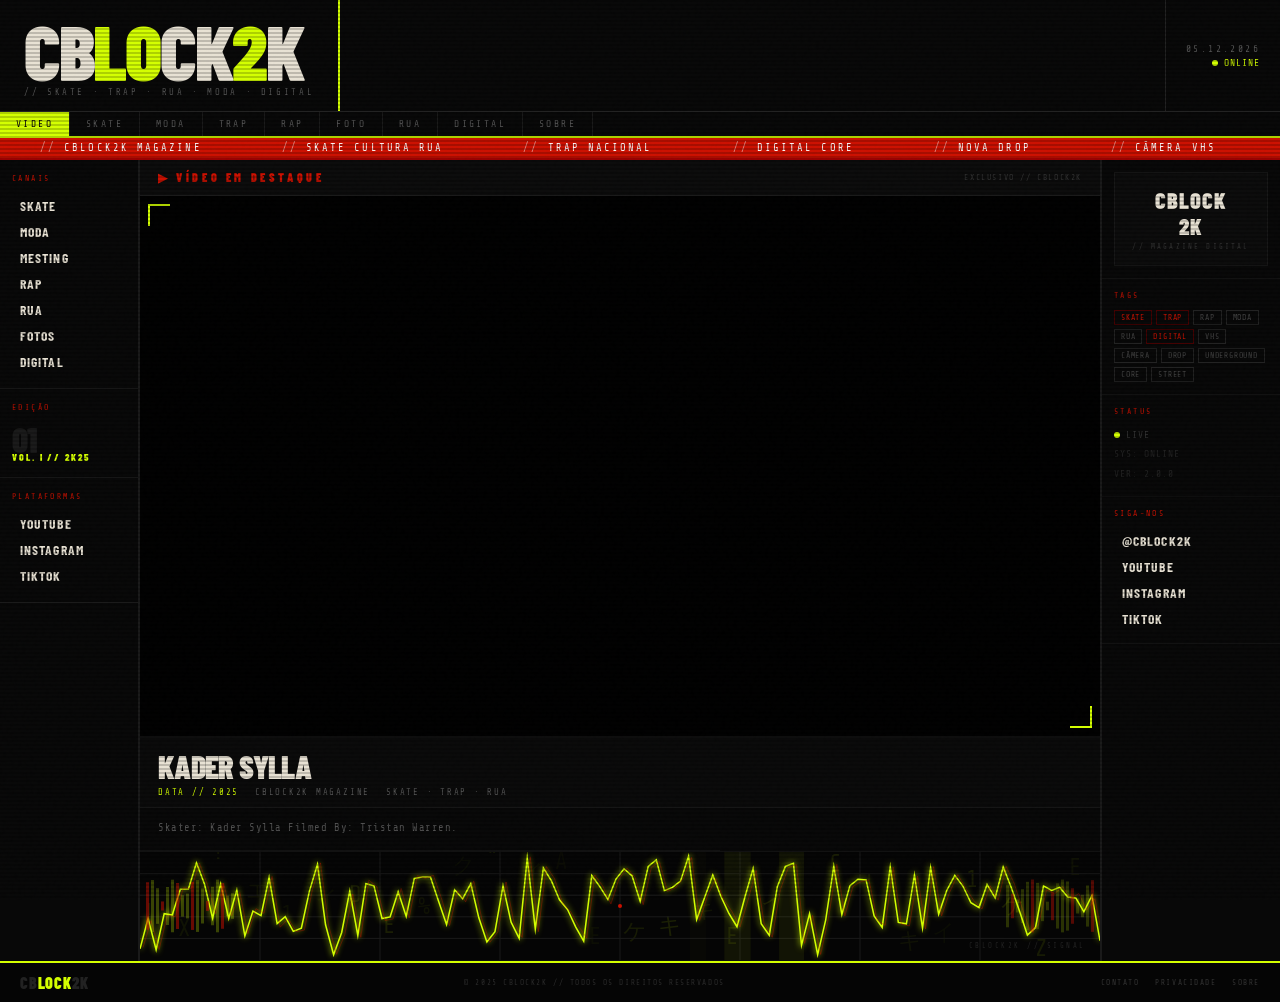
==== index.html @ e45d8f1f "Modify video label and embed instructions Updated video label and added instructions for video repla" ====
<!DOCTYPE html>
<html lang="pt">
<head>
<meta charset="UTF-8">
<meta name="viewport" content="width=device-width, initial-scale=1.0">
<title>CBLOCK2K // MAGAZINE</title>
<link rel="stylesheet" href="styles.css">
</head>
<body>

<!-- ======= HEADER ======= -->
<header>
  <div class="header-top">
    <div class="logo-block">
      <span class="logo-main">CB<span>LO</span>CK<span>2</span>K</span>
      <span class="logo-sub">// skate · trap · rua · moda · digital</span>
    </div>
    <div style="flex:1;"></div>
    <div class="header-info">
      <span class="header-date" id="live-date">--.--.----</span>
      <span class="header-ticker"><span class="status-dot"></span>ONLINE</span>
    </div>
  </div>
  <nav>
    <a href="#" class="active">VIDEO</a>
    <a href="#">SKATE</a>
    <a href="#">MODA</a>
    <a href="#">TRAP</a>
    <a href="#">RAP</a>
    <a href="#">FOTO</a>
    <a href="#">RUA</a>
    <a href="#">DIGITAL</a>
    <a href="#">SOBRE</a>
  </nav>
</header>

<!-- ======= MARQUEE ======= -->
<div class="marquee-wrap">
  <div class="marquee-inner">
    <span>CBLOCK2K MAGAZINE</span>
    <span>SKATE CULTURA RUA</span>
    <span>TRAP NACIONAL</span>
    <span>DIGITAL CORE</span>
    <span>NOVA DROP</span>
    <span>CÂMERA VHS</span>
    <span>UNDERGROUND</span>
    <span>CBLOCK2K MAGAZINE</span>
    <span>SKATE CULTURA RUA</span>
    <span>TRAP NACIONAL</span>
    <span>DIGITAL CORE</span>
    <span>NOVA DROP</span>
    <span>CÂMERA VHS</span>
    <span>UNDERGROUND</span>
  </div>
</div>

<!-- ======= SITE WRAPPER ======= -->
<div class="site-wrapper">

  <!-- LEFT SIDEBAR -->
  <aside class="sidebar-left">
    <div class="sidebar-section">
      <span class="sidebar-label">Canais</span>
      <ul class="sidebar-links">
        <li><a href="#">Skate</a></li>
        <li><a href="#">Moda</a></li>
        <li><a href="https://mesting.lojavirtualnuvem.com.br/?utm_source=ig&utm_medium=social&utm_content=link_in_bio&fbclid=PAZXh0bgNhZW0CMTEAc3J0YwZhcHBfaWQMMjU2MjgxMDQwNTU4AAGn5dJSmuR6awtHMeESUW3g7dgB8pqEalJ93u6-p2JCJS7vh1YFJ1fwPTnueKM_aem_OX5xo-ZHTeaxy3-Dq21R5A" target="_blank">Mesting</a></li>
        <li><a href="#">Rap</a></li>
        <li><a href="#">Rua</a></li>
        <li><a href="fotos.html" target="_parent">Fotos</a></li>
        <li><a href="#">Digital</a></li>
      </ul>
    </div>
    <div class="sidebar-section">
      <span class="sidebar-label">Edição</span>
      <div class="sidebar-counter">
        01
        <span>VOL. I // 2K25</span>
      </div>
    </div>
    <div class="sidebar-section">
      <span class="sidebar-label">Plataformas</span>
      <ul class="sidebar-links">
        <li><a href="#">YouTube</a></li>
        <li><a href="#">Instagram</a></li>
        <li><a href="#">TikTok</a></li>
      </ul>
    </div>
  </aside>

  <!-- MAIN VIDEO CONTENT -->
  <main class="main-content">

    <div class="video-header">
      <span class="video-label">Vídeo em destaque</span>
      <span class="video-tag">EXCLUSIVO // CBLOCK2K</span>
    </div>

    <div class="video-zone">
      <div class="video-frame">
        <!--
          ============================================================
          PARA TROCAR O VÍDEO:
          Substitua o ID do YouTube abaixo (ex: dQw4w9WgXcQ)
          pelo ID do seu novo vídeo. O ID está na URL do YouTube:
          youtube.com/watch?v=ESTE_TRECHO_AQUI
          ============================================================
        -->
         <iframe
          id="main-video"
          src="https://www.youtube.com/embed/DGzq-ZR8lmw?rel=0&modestbranding=1&color=white"
          allow="accelerometer; autoplay; clipboard-write; encrypted-media; gyroscope; picture-in-picture; web-share"
          referrerpolicy="strict-origin-when-cross-origin"
          allowfullscreen
          title="CBLOCK2K — M*G-SUPERSKATE">
        </iframe>
      </div>
    </div>

    <div class="video-info">
      <!--
        TROCA O TÍTULO AQUI:
      -->
      <h1 class="video-title" id="video-title">Kader Sylla</h1>
      <div class="video-meta">
        <span class="video-meta-item highlight" id="video-date">DATA // 2025</span>
        <span class="video-meta-item">CBLOCK2K MAGAZINE</span>
        <span class="video-meta-item" id="video-tag-label">SKATE · TRAP · RUA</span>
      </div>
    </div>

    <!--
      TROCA A DESCRIÇÃO AQUI:
    -->
    <p class="video-desc" id="video-desc">
      Skater: Kader Sylla
Filmed By: Tristan Warren.
    </p>

    <!-- ANIMATED VISUAL STRIP -->
    <div class="visual-strip">
      <canvas id="viz-canvas"></canvas>
      <span class="strip-label">CBLOCK2K // SIGNAL</span>
    </div>

  </main>

  <!-- RIGHT SIDEBAR -->
  <aside class="sidebar-right">

    <div class="sidebar-section">
      <div class="glitch-box">
        <span class="glitch-text">CBLOCK<br>2K</span>
        <span class="glitch-sub">// magazine digital</span>
      </div>
    </div>

    <div class="sidebar-section">
      <span class="sidebar-label">Tags</span>
      <div class="tag-cloud">
        <span class="tag hot">Skate</span>
        <span class="tag hot">Trap</span>
        <span class="tag">Rap</span>
        <span class="tag">Moda</span>
        <span class="tag">Rua</span>
        <span class="tag hot">Digital</span>
        <span class="tag">VHS</span>
        <span class="tag">Câmera</span>
        <span class="tag">Drop</span>
        <span class="tag">Underground</span>
        <span class="tag">Core</span>
        <span class="tag">Street</span>
      </div>
    </div>

    <div class="sidebar-section">
      <span class="sidebar-label">Status</span>
      <div style="font-size:0.6rem; color:#333; line-height:2; letter-spacing:0.1em;">
        <div><span class="status-dot"></span>LIVE</div>
        <div style="color:#222;">SYS: ONLINE</div>
        <div style="color:#222;">VER: 2.0.0</div>
      </div>
    </div>

    <div class="sidebar-section">
      <span class="sidebar-label">Siga-nos</span>
      <ul class="sidebar-links">
        <li><a href="#">@cblock2k</a></li>
        <li><a href="#">youtube</a></li>
        <li><a href="#">instagram</a></li>
        <li><a href="#">tiktok</a></li>
      </ul>
    </div>

  </aside>

</div>

<!-- ======= FOOTER ======= -->
<footer>
  <div class="footer-logo">CB<span>LOCK</span>2K</div>
  <div class="footer-copy">© 2025 CBLOCK2K // TODOS OS DIREITOS RESERVADOS</div>
  <div class="footer-links">
    <a href="#">CONTATO</a>
    <a href="#">PRIVACIDADE</a>
    <a href="#">SOBRE</a>
  </div>
</footer>

<script>
  // Live date
  function updateDate() {
    const d = new Date();
    const dd = String(d.getDate()).padStart(2,'0');
    const mm = String(d.getMonth()+1).padStart(2,'0');
    const yyyy = d.getFullYear();
    document.getElementById('live-date').textContent = `${dd}.${mm}.${yyyy}`;
  }
  updateDate();

  // ── CANVAS VISUALIZER ──────────────────────────────────────────
  const canvas = document.getElementById('viz-canvas');
  const ctx = canvas.getContext('2d');

  const YELLOW = '#d4ff00';
  const RED    = '#cc1100';
  const DIM    = '#1a1a1a';

  let W, H;
  function resize() {
    W = canvas.width  = canvas.offsetWidth;
    H = canvas.height = canvas.offsetHeight;
  }
  resize();
  window.addEventListener('resize', resize);

  // waveform points
  const N = 120;
  const pts = Array.from({length: N}, (_, i) => ({ x: i / (N-1), phase: Math.random() * Math.PI * 2, speed: 0.4 + Math.random() * 0.8, amp: 0.15 + Math.random() * 0.35 }));

  // scanline bars (random flicker)
  const bars = Array.from({length: 6}, () => ({
    x: Math.random(),
    w: 0.01 + Math.random() * 0.04,
    alpha: 0,
    target: 0,
    timer: 0
  }));

  // glitch character stream
  const glyphs = '01アイウエオカキクケコABCDEFXYZ#@!%&';
  const cols = 28;
  const drops = Array.from({length: cols}, () => ({ y: Math.random(), speed: 0.003 + Math.random() * 0.007, alpha: 0.03 + Math.random() * 0.08 }));

  let t = 0;

  function draw() {
    t += 0.016;
    ctx.clearRect(0, 0, W, H);

    // background
    ctx.fillStyle = '#050505';
    ctx.fillRect(0, 0, W, H);

    // character rain (very faint)
    const colW = W / cols;
    ctx.font = `${Math.floor(colW * 0.7)}px 'Share Tech Mono', monospace`;
    drops.forEach((d, i) => {
      d.y += d.speed;
      if (d.y > 1) d.y = 0;
      const ch = glyphs[Math.floor(Math.random() * glyphs.length)];
      const x = i * colW + colW * 0.1;
      const y = d.y * H;
      ctx.fillStyle = `rgba(212,255,0,${d.alpha})`;
      ctx.fillText(ch, x, y);
    });

    // horizontal grid lines
    ctx.strokeStyle = DIM;
    ctx.lineWidth = 1;
    for (let r = 0; r < 4; r++) {
      const y = (r + 1) * H / 5;
      ctx.beginPath();
      ctx.moveTo(0, y);
      ctx.lineTo(W, y);
      ctx.stroke();
    }

    // vertical grid lines
    for (let c = 1; c < 8; c++) {
      const x = c * W / 8;
      ctx.beginPath();
      ctx.moveTo(x, 0);
      ctx.lineTo(x, H);
      ctx.stroke();
    }

    // waveform — main
    ctx.beginPath();
    ctx.strokeStyle = YELLOW;
    ctx.lineWidth = 1.5;
    ctx.shadowColor = YELLOW;
    ctx.shadowBlur = 6;
    pts.forEach((p, i) => {
      const x = p.x * W;
      const wave = Math.sin(p.phase + t * p.speed) * p.amp;
      const y = H / 2 + wave * H;
      i === 0 ? ctx.moveTo(x, y) : ctx.lineTo(x, y);
    });
    ctx.stroke();
    ctx.shadowBlur = 0;

    // waveform — red ghost offset
    ctx.beginPath();
    ctx.strokeStyle = `rgba(204,17,0,0.35)`;
    ctx.lineWidth = 1;
    pts.forEach((p, i) => {
      const x = p.x * W + 3;
      const wave = Math.sin(p.phase + t * p.speed * 0.97 + 0.1) * p.amp;
      const y = H / 2 + wave * H;
      i === 0 ? ctx.moveTo(x, y) : ctx.lineTo(x, y);
    });
    ctx.stroke();

    // vertical signal bars (EQ style) at edges
    const barCount = 18;
    const bw = 3;
    const gap = 2;
    for (let b = 0; b < barCount; b++) {
      const heightRatio = 0.1 + 0.6 * Math.abs(Math.sin(b * 0.7 + t * 1.2));
      const bh = heightRatio * H * 0.7;
      const x = b * (bw + gap) + 6;
      const y = (H - bh) / 2;
      ctx.fillStyle = b % 3 === 0 ? `rgba(204,17,0,0.5)` : `rgba(212,255,0,0.25)`;
      ctx.fillRect(x, y, bw, bh);
    }
    // mirror right side
    for (let b = 0; b < barCount; b++) {
      const heightRatio = 0.1 + 0.6 * Math.abs(Math.sin(b * 0.5 + t * 0.9 + 1));
      const bh = heightRatio * H * 0.7;
      const x = W - b * (bw + gap) - 6 - bw;
      const y = (H - bh) / 2;
      ctx.fillStyle = b % 4 === 0 ? `rgba(204,17,0,0.4)` : `rgba(212,255,0,0.18)`;
      ctx.fillRect(x, y, bw, bh);
    }

    // random glitch flash bars
    bars.forEach(bar => {
      bar.timer -= 0.016;
      if (bar.timer < 0) {
        bar.timer = 0.5 + Math.random() * 3;
        bar.x = Math.random();
        bar.w = 0.005 + Math.random() * 0.03;
        bar.target = Math.random() > 0.5 ? 0.06 : 0;
      }
      bar.alpha += (bar.target - bar.alpha) * 0.1;
      if (bar.alpha > 0.005) {
        ctx.fillStyle = `rgba(212,255,0,${bar.alpha})`;
        ctx.fillRect(bar.x * W, 0, bar.w * W, H);
      }
    });

    // center crosshair dot
    ctx.beginPath();
    ctx.arc(W / 2, H / 2, 2, 0, Math.PI * 2);
    ctx.fillStyle = RED;
    ctx.fill();

    requestAnimationFrame(draw);
  }
  draw();
</script>

</body>
</html>
---- styles.css ----
@import url('https://fonts.googleapis.com/css2?family=Oswald:wght@200;400;700&family=Share+Tech+Mono&family=Barlow+Condensed:ital,wght@0,300;0,700;0,900;1,700&display=swap');

  :root {
    --black: #080808;
    --off-white: #e8e2d4;
    --yellow: #d4ff00;
    --red: #cc1100;
    --grey: #2a2a2a;
    --mid: #555;
  }

  * { margin: 0; padding: 0; box-sizing: border-box; }

  html { background: var(--black); cursor: crosshair; }

  body {
    background: var(--black);
    color: var(--off-white);
    font-family: 'Share Tech Mono', monospace;
    min-height: 100vh;
    overflow-x: hidden;
  }

  /* scanline overlay */
  body::before {
    content: '';
    position: fixed;
    top: 0; left: 0; right: 0; bottom: 0;
    background: repeating-linear-gradient(
      0deg,
      transparent,
      transparent 2px,
      rgba(0,0,0,0.18) 2px,
      rgba(0,0,0,0.18) 4px
    );
    pointer-events: none;
    z-index: 9999;
  }

  /* noise texture */
  body::after {
    content: '';
    position: fixed;
    top: 0; left: 0; right: 0; bottom: 0;
    background-image: url("data:image/svg+xml,%3Csvg viewBox='0 0 256 256' xmlns='http://www.w3.org/2000/svg'%3E%3Cfilter id='noise'%3E%3CfeTurbulence type='fractalNoise' baseFrequency='0.9' numOctaves='4' stitchTiles='stitch'/%3E%3C/filter%3E%3Crect width='100%25' height='100%25' filter='url(%23noise)' opacity='0.04'/%3E%3C/svg%3E");
    pointer-events: none;
    z-index: 9998;
    opacity: 0.4;
  }

  /* ---- HEADER ---- */
  header {
    position: relative;
    border-bottom: 2px solid var(--yellow);
    padding: 0;
    overflow: hidden;
  }

  .header-top {
    display: flex;
    align-items: stretch;
    justify-content: space-between;
  }

  .logo-block {
    padding: 18px 24px 14px;
    border-right: 2px solid var(--yellow);
    position: relative;
  }

  .logo-main {
    font-family: 'Barlow Condensed', sans-serif;
    font-weight: 900;
    font-size: clamp(2.6rem, 6vw, 4.8rem);
    line-height: 0.85;
    letter-spacing: -0.03em;
    color: var(--off-white);
    text-transform: uppercase;
    display: block;
    position: relative;
  }

  .logo-main span {
    color: var(--yellow);
  }

  .logo-sub {
    font-family: 'Share Tech Mono', monospace;
    font-size: 0.55rem;
    letter-spacing: 0.3em;
    color: var(--mid);
    text-transform: uppercase;
    margin-top: 4px;
    display: block;
  }

  .logo-main::before {
    content: 'CBLOCK2K';
    position: absolute;
    top: 2px; left: 2px;
    color: var(--red);
    z-index: -1;
  }

  .header-info {
    display: flex;
    flex-direction: column;
    justify-content: center;
    padding: 12px 20px;
    border-left: 1px solid #222;
    text-align: right;
    gap: 4px;
  }

  .header-date {
    font-size: 0.6rem;
    letter-spacing: 0.25em;
    color: var(--mid);
    text-transform: uppercase;
  }

  .header-ticker {
    font-size: 0.6rem;
    color: var(--yellow);
    letter-spacing: 0.1em;
    animation: blink 1.2s step-end infinite;
  }

  @keyframes blink {
    0%, 100% { opacity: 1; }
    50% { opacity: 0; }
  }

  /* nav bar */
  nav {
    display: flex;
    border-top: 1px solid #222;
    overflow-x: auto;
  }

  nav a {
    font-family: 'Share Tech Mono', monospace;
    font-size: 0.6rem;
    letter-spacing: 0.25em;
    text-transform: uppercase;
    color: var(--mid);
    text-decoration: none;
    padding: 7px 16px;
    border-right: 1px solid #1a1a1a;
    transition: color 0.15s, background 0.15s;
    white-space: nowrap;
  }

  nav a:hover {
    color: var(--yellow);
    background: #111;
  }

  nav a.active {
    color: var(--black);
    background: var(--yellow);
  }

  /* ---- MARQUEE ---- */
  .marquee-wrap {
    background: var(--red);
    border-bottom: 2px solid #900;
    overflow: hidden;
    padding: 4px 0;
  }

  .marquee-inner {
    display: flex;
    animation: marquee 24s linear infinite;
    width: max-content;
  }

  .marquee-inner span {
    font-family: 'Share Tech Mono', monospace;
    font-size: 0.65rem;
    letter-spacing: 0.2em;
    text-transform: uppercase;
    color: #fff;
    padding: 0 40px;
    white-space: nowrap;
  }

  .marquee-inner span::before {
    content: '// ';
    color: rgba(255,255,255,0.5);
  }

  @keyframes marquee {
    from { transform: translateX(0); }
    to { transform: translateX(-50%); }
  }

  /* ---- MAIN LAYOUT ---- */
  .site-wrapper {
    display: grid;
    grid-template-columns: 140px 1fr 180px;
    min-height: calc(100vh - 120px);
  }

  /* ---- LEFT SIDEBAR ---- */
  .sidebar-left {
    border-right: 2px solid #1a1a1a;
    padding: 0;
  }

  .sidebar-section {
    border-bottom: 1px solid #1a1a1a;
    padding: 14px 12px;
  }

  .sidebar-label {
    font-size: 0.5rem;
    letter-spacing: 0.3em;
    color: var(--red);
    text-transform: uppercase;
    margin-bottom: 10px;
    display: block;
  }

  .sidebar-links {
    list-style: none;
    display: flex;
    flex-direction: column;
    gap: 1px;
  }

  .sidebar-links li a {
    display: block;
    font-family: 'Barlow Condensed', sans-serif;
    font-weight: 700;
    font-size: 0.85rem;
    letter-spacing: 0.08em;
    text-transform: uppercase;
    color: var(--off-white);
    text-decoration: none;
    padding: 4px 6px;
    transition: all 0.1s;
    border-left: 2px solid transparent;
  }

  .sidebar-links li a:hover {
    color: var(--yellow);
    border-left-color: var(--yellow);
    background: #111;
  }

  .sidebar-counter {
    font-size: 2.2rem;
    font-family: 'Barlow Condensed', sans-serif;
    font-weight: 900;
    color: #1a1a1a;
    line-height: 1;
    letter-spacing: -0.04em;
  }

  .sidebar-counter span {
    color: var(--yellow);
    font-size: 0.6rem;
    letter-spacing: 0.2em;
    display: block;
    margin-top: -4px;
  }

  .status-dot {
    display: inline-block;
    width: 6px;
    height: 6px;
    background: var(--yellow);
    border-radius: 50%;
    margin-right: 6px;
    animation: pulse 2s ease-in-out infinite;
  }

  @keyframes pulse {
    0%, 100% { opacity: 1; transform: scale(1); }
    50% { opacity: 0.4; transform: scale(0.7); }
  }

  /* ---- CENTER / VIDEO ---- */
  .main-content {
    padding: 0;
    display: flex;
    flex-direction: column;
  }

  .video-header {
    display: flex;
    align-items: center;
    justify-content: space-between;
    padding: 10px 18px;
    border-bottom: 1px solid #1a1a1a;
    background: #0c0c0c;
  }

  .video-label {
    font-family: 'Barlow Condensed', sans-serif;
    font-weight: 900;
    font-size: 0.75rem;
    letter-spacing: 0.3em;
    text-transform: uppercase;
    color: var(--red);
  }

  .video-label::before {
    content: '▶ ';
  }

  .video-tag {
    font-size: 0.5rem;
    letter-spacing: 0.2em;
    color: #333;
    text-transform: uppercase;
  }

  /* VIDEO CONTAINER */
  .video-zone {
    position: relative;
    background: #000;
    border-bottom: 2px solid #111;
  }

  .video-frame {
    position: relative;
    padding-bottom: 56.25%;
    height: 0;
    overflow: hidden;
  }

  .video-frame iframe {
    position: absolute;
    top: 0; left: 0;
    width: 100%; height: 100%;
    border: none;
    display: block;
  }

  /* corner decorations */
  .video-zone::before,
  .video-zone::after {
    content: '';
    position: absolute;
    width: 20px; height: 20px;
    z-index: 10;
    pointer-events: none;
  }
  .video-zone::before {
    top: 8px; left: 8px;
    border-top: 2px solid var(--yellow);
    border-left: 2px solid var(--yellow);
  }
  .video-zone::after {
    bottom: 8px; right: 8px;
    border-bottom: 2px solid var(--yellow);
    border-right: 2px solid var(--yellow);
  }

  .video-info {
    padding: 14px 18px 10px;
    border-bottom: 1px solid #151515;
    background: #0a0a0a;
  }

  .video-title {
    font-family: 'Barlow Condensed', sans-serif;
    font-weight: 900;
    font-size: clamp(1.2rem, 3vw, 2rem);
    text-transform: uppercase;
    letter-spacing: -0.02em;
    line-height: 0.9;
    color: var(--off-white);
    margin-bottom: 6px;
  }

  .video-meta {
    display: flex;
    gap: 16px;
    align-items: center;
    flex-wrap: wrap;
  }

  .video-meta-item {
    font-size: 0.55rem;
    letter-spacing: 0.2em;
    text-transform: uppercase;
    color: var(--mid);
  }

  .video-meta-item.highlight {
    color: var(--yellow);
  }

  .video-desc {
    padding: 12px 18px;
    font-size: 0.65rem;
    line-height: 1.7;
    color: #555;
    letter-spacing: 0.05em;
    max-width: 580px;
    border-bottom: 1px solid #111;
  }

  /* animated visual strip */
  .visual-strip {
    margin: 0;
    border-top: 1px solid #111;
    border-bottom: 1px solid #111;
    background: #050505;
    overflow: hidden;
    height: 110px;
    position: relative;
    display: flex;
    align-items: center;
  }

  .visual-strip canvas {
    position: absolute;
    top: 0; left: 0;
    width: 100%; height: 100%;
  }

  .strip-label {
    position: absolute;
    right: 14px;
    bottom: 10px;
    font-size: 0.45rem;
    letter-spacing: 0.35em;
    text-transform: uppercase;
    color: #222;
    z-index: 2;
  }

  /* ---- RIGHT SIDEBAR ---- */
  .sidebar-right {
    border-left: 2px solid #1a1a1a;
    display: flex;
    flex-direction: column;
  }

  .sidebar-right .sidebar-section {
    border-bottom: 1px solid #111;
    padding: 12px;
  }

  .tag-cloud {
    display: flex;
    flex-wrap: wrap;
    gap: 4px;
  }

  .tag {
    font-size: 0.5rem;
    letter-spacing: 0.1em;
    text-transform: uppercase;
    color: #444;
    border: 1px solid #222;
    padding: 2px 6px;
    cursor: default;
    transition: all 0.15s;
  }

  .tag:hover {
    color: var(--yellow);
    border-color: var(--yellow);
    background: #111;
  }

  .tag.hot {
    color: var(--red);
    border-color: #400;
  }

  .glitch-box {
    background: #0c0c0c;
    border: 1px solid #181818;
    padding: 14px 12px;
    margin: 0;
    text-align: center;
    position: relative;
    overflow: hidden;
  }

  .glitch-text {
    font-family: 'Barlow Condensed', sans-serif;
    font-weight: 900;
    font-size: 1.4rem;
    text-transform: uppercase;
    letter-spacing: 0.05em;
    color: var(--off-white);
    display: block;
    animation: glitch 4s step-end infinite;
    position: relative;
  }

  @keyframes glitch {
    0%, 94%, 100% { transform: none; color: var(--off-white); }
    95% { transform: translate(-2px, 0); color: var(--red); }
    96% { transform: translate(2px, 0); color: var(--yellow); }
    97% { transform: translate(-1px, 1px); color: var(--off-white); }
  }

  .glitch-sub {
    font-size: 0.45rem;
    letter-spacing: 0.3em;
    color: #333;
    text-transform: uppercase;
    margin-top: 4px;
    display: block;
  }

  /* ---- FOOTER ---- */
  footer {
    border-top: 2px solid var(--yellow);
    display: flex;
    align-items: center;
    justify-content: space-between;
    padding: 10px 20px;
    background: #050505;
    flex-wrap: wrap;
    gap: 8px;
  }

  .footer-logo {
    font-family: 'Barlow Condensed', sans-serif;
    font-weight: 900;
    font-size: 1rem;
    letter-spacing: 0.05em;
    color: #222;
  }

  .footer-logo span {
    color: var(--yellow);
  }

  .footer-copy {
    font-size: 0.48rem;
    letter-spacing: 0.2em;
    color: #2a2a2a;
    text-transform: uppercase;
  }

  .footer-links {
    display: flex;
    gap: 16px;
  }

  .footer-links a {
    font-size: 0.48rem;
    letter-spacing: 0.2em;
    text-transform: uppercase;
    color: #333;
    text-decoration: none;
  }

  .footer-links a:hover {
    color: var(--yellow);
  }

  /* horizontal rule style */
  hr.glitch-line {
    border: none;
    border-top: 1px solid #151515;
    margin: 0;
  }

  /* ---- RESPONSIVE ---- */
  @media (max-width: 700px) {
    .site-wrapper {
      grid-template-columns: 1fr;
    }
    .sidebar-left, .sidebar-right {
      display: none;
    }
  }
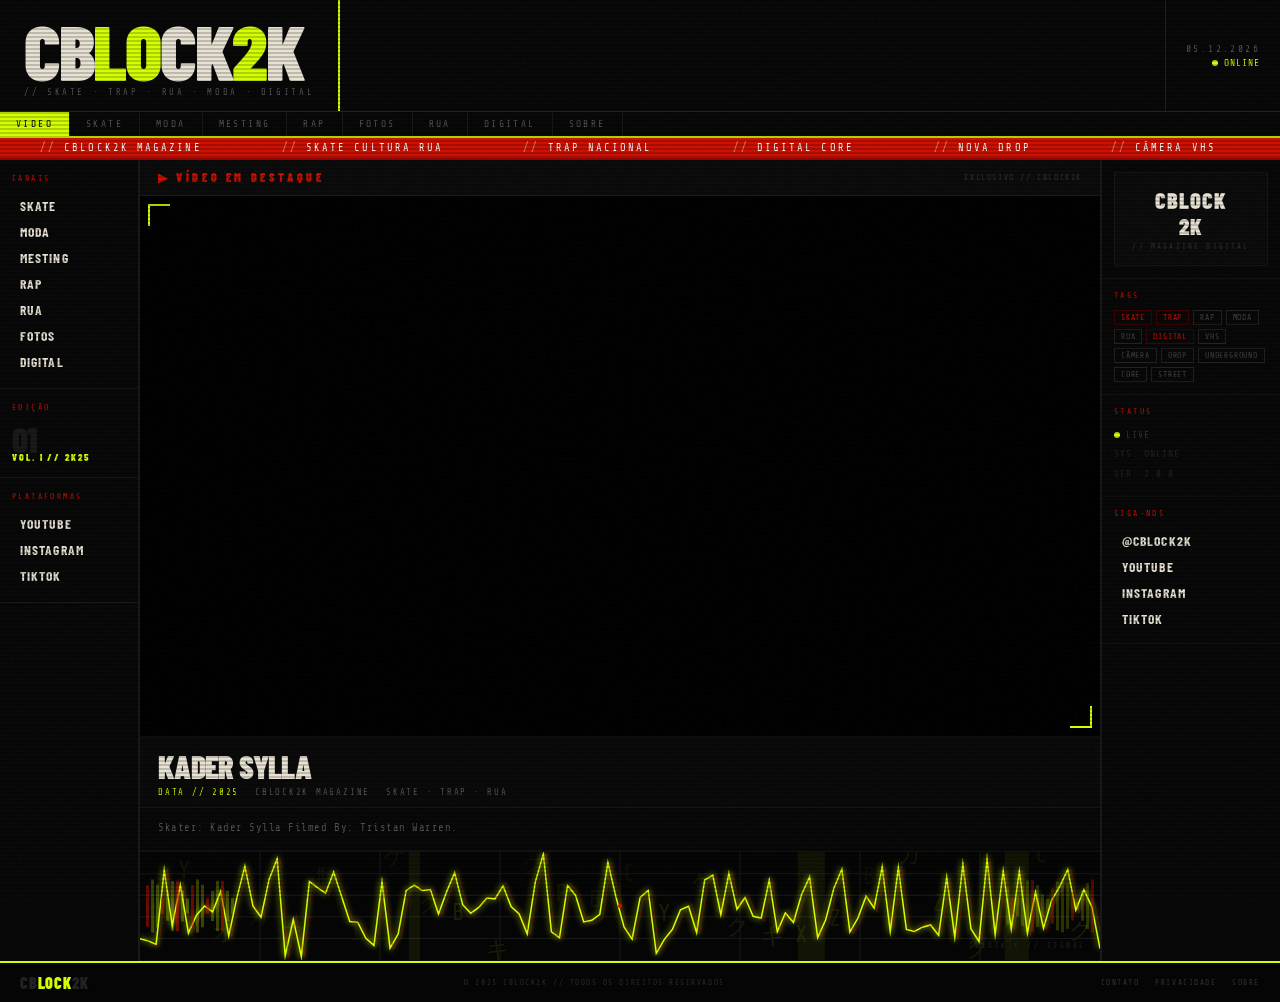
==== commit a8039320: "Update navigation links for "MESTING" and "FOTOS" in fotos.html and index.html" ====
--- a/index.html
+++ b/index.html
@@ -25,9 +25,9 @@
     <a href="#" class="active">VIDEO</a>
     <a href="#">SKATE</a>
     <a href="#">MODA</a>
-    <a href="#">TRAP</a>
+    <a href="mesting.html">MESTING</a>
     <a href="#">RAP</a>
-    <a href="#">FOTO</a>
+    <a href="fotos.html">FOTOS</a>
     <a href="#">RUA</a>
     <a href="#">DIGITAL</a>
     <a href="#">SOBRE</a>
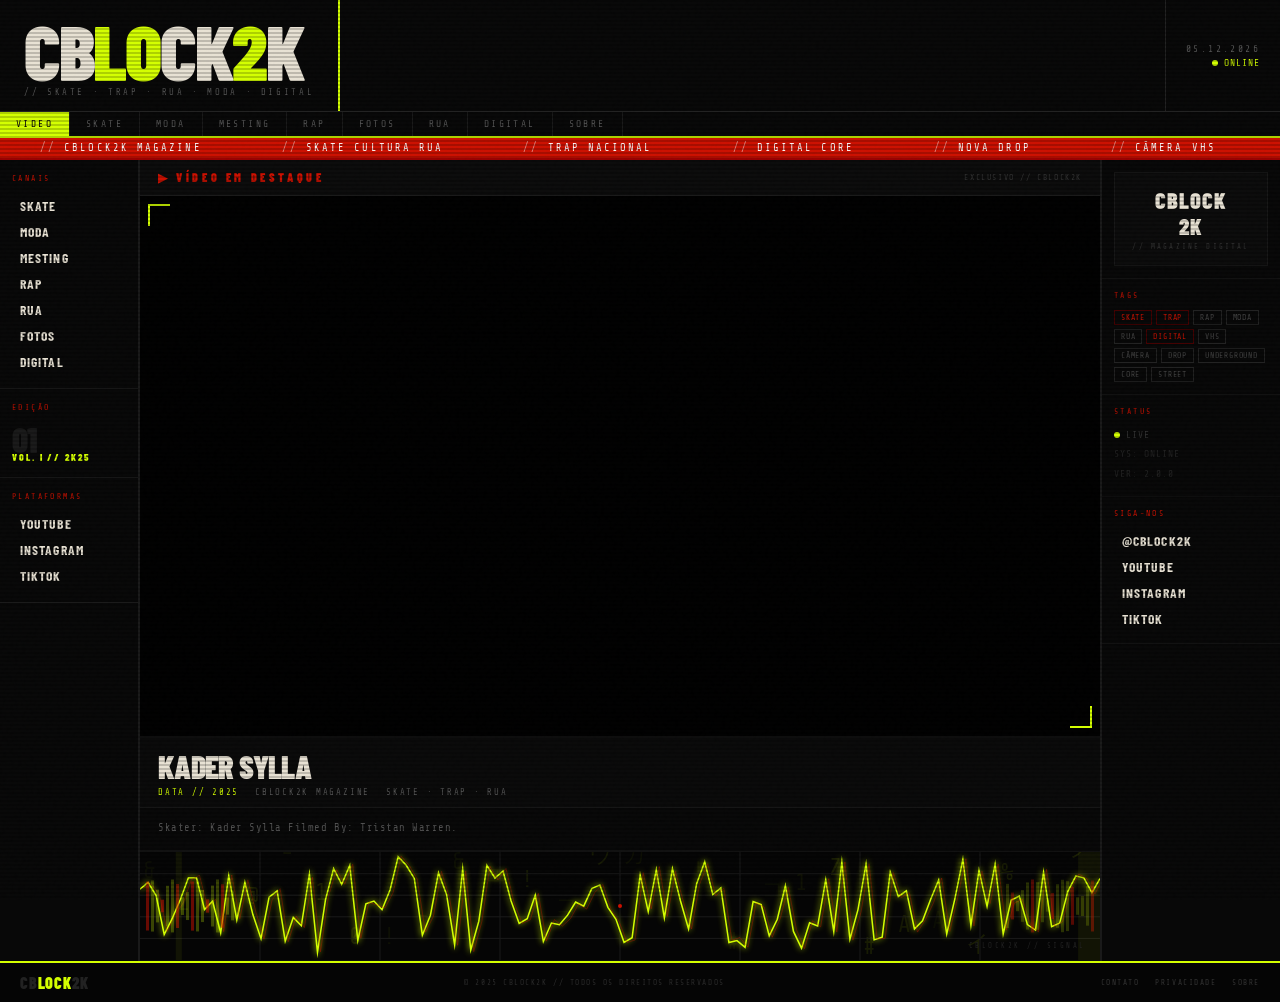
==== commit 74090017: "Update MESTING link to external URL in fotos.html and index.html" ====
--- a/index.html
+++ b/index.html
@@ -25,7 +25,7 @@
     <a href="#" class="active">VIDEO</a>
     <a href="#">SKATE</a>
     <a href="#">MODA</a>
-    <a href="mesting.html">MESTING</a>
+    <a href="https://mesting.lojavirtualnuvem.com.br/?utm_source=ig&utm_medium=social&utm_content=link_in_bio&fbclid=PAZXh0bgNhZW0CMTEAc3J0YwZhcHBfaWQMMjU2MjgxMDQwNTU4AAGn5dJSmuR6awtHMeESUW3g7dgB8pqEalJ93u6-p2JCJS7vh1YFJ1fwPTnueKM_aem_OX5xo-ZHTeaxy3-Dq21R5A" target="_blank">Mesting</a></li>
     <a href="#">RAP</a>
     <a href="fotos.html">FOTOS</a>
     <a href="#">RUA</a>
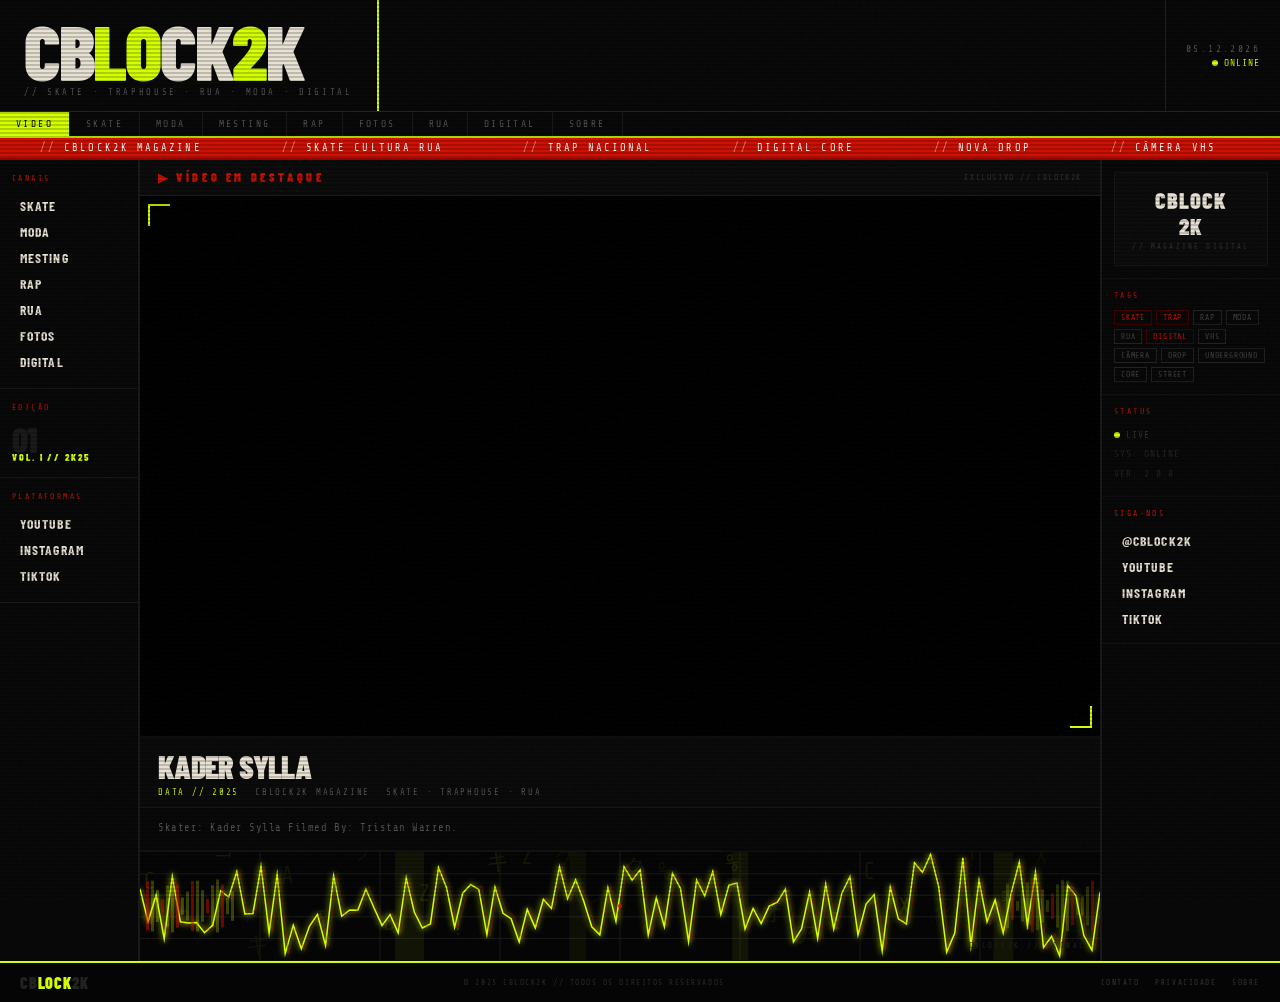
==== commit d5642071: "Update logo subtitle and video tags to use "traphouse" instead of "trap"" ====
--- a/index.html
+++ b/index.html
@@ -13,7 +13,7 @@
   <div class="header-top">
     <div class="logo-block">
       <span class="logo-main">CB<span>LO</span>CK<span>2</span>K</span>
-      <span class="logo-sub">// skate · trap · rua · moda · digital</span>
+      <span class="logo-sub">// skate · traphouse · rua · moda · digital</span>
     </div>
     <div style="flex:1;"></div>
     <div class="header-info">
@@ -125,7 +125,7 @@
       <div class="video-meta">
         <span class="video-meta-item highlight" id="video-date">DATA // 2025</span>
         <span class="video-meta-item">CBLOCK2K MAGAZINE</span>
-        <span class="video-meta-item" id="video-tag-label">SKATE · TRAP · RUA</span>
+        <span class="video-meta-item" id="video-tag-label">SKATE · TRAPHOUSE · RUA</span>
       </div>
     </div>
 
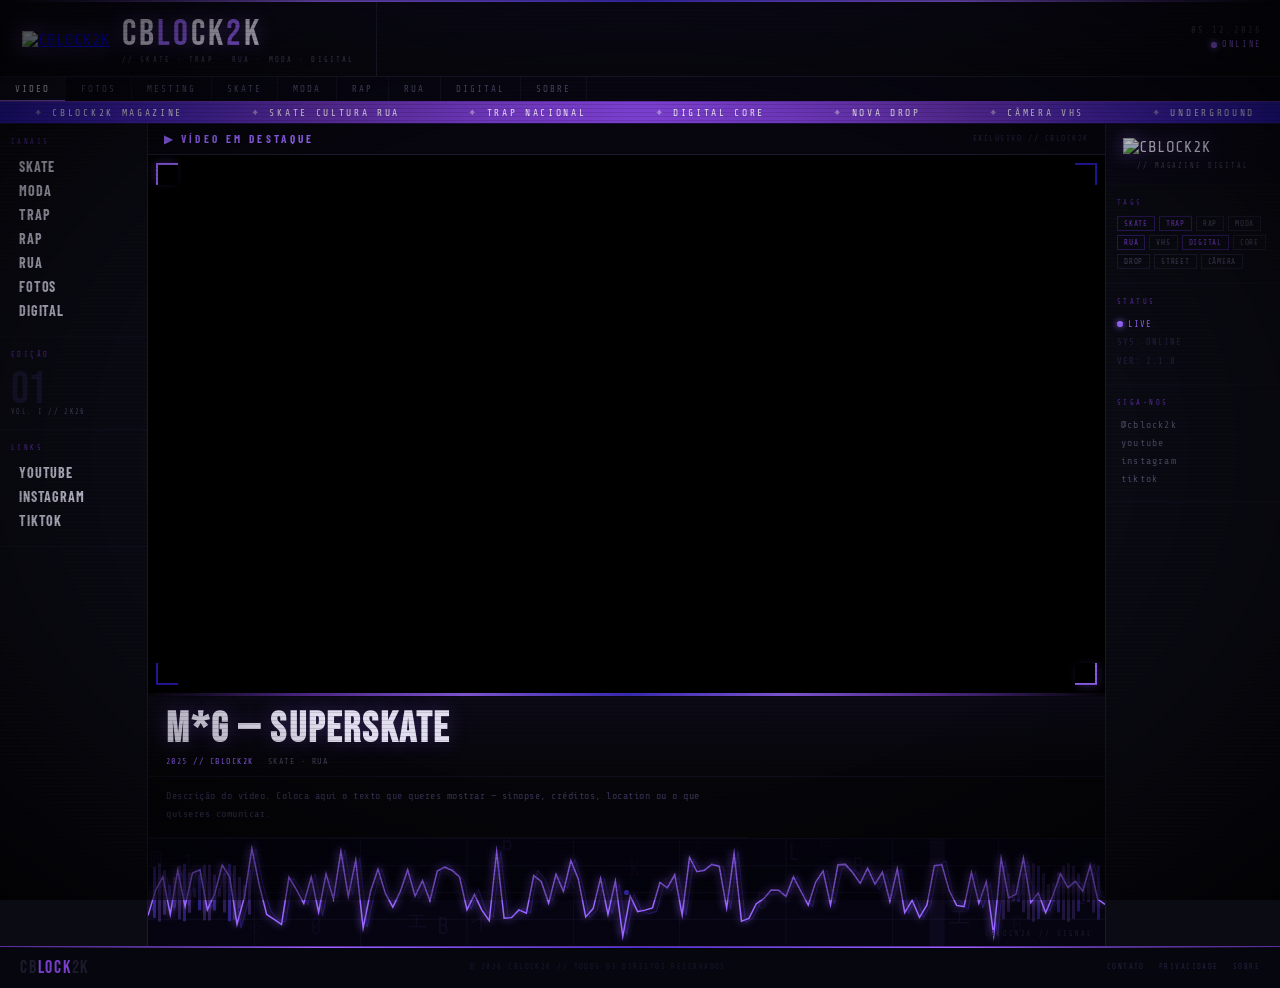
==== commit b078c517: "Add initial CSS styles and create mesting.html for MESTING brand page" ====
--- a/index.html
+++ b/index.html
@@ -3,84 +3,70 @@
 <head>
 <meta charset="UTF-8">
 <meta name="viewport" content="width=device-width, initial-scale=1.0">
-<title>CBLOCK2K // MAGAZINE</title>
-<link rel="stylesheet" href="styles.css">
+<title>CBLOCK2K // VIDEO</title>
+<link rel="stylesheet" href="index.css">
 </head>
 <body>
 
-<!-- ======= HEADER ======= -->
 <header>
-  <div class="header-top">
-    <div class="logo-block">
-      <span class="logo-main">CB<span>LO</span>CK<span>2</span>K</span>
-      <span class="logo-sub">// skate · traphouse · rua · moda · digital</span>
+  <div class="hi">
+    <div class="lb">
+      <div class="liw">
+        <a href="index.html"><img src="cblock2026.jpg" alt="CBLOCK2K"></a>
+        <div class="lt">
+          <span class="ln">CB<em>LO</em>CK<em>2</em>K</span>
+          <span class="ls">// skate · trap · rua · moda · digital</span>
+        </div>
+      </div>
     </div>
-    <div style="flex:1;"></div>
-    <div class="header-info">
-      <span class="header-date" id="live-date">--.--.----</span>
-      <span class="header-ticker"><span class="status-dot"></span>ONLINE</span>
+    <div class="hm">
+      <span class="hd" id="live-date">--.--.----</span>
+      <span class="hl"><span class="dot"></span>ONLINE</span>
     </div>
   </div>
   <nav>
-    <a href="#" class="active">VIDEO</a>
+    <a href="index.html" class="active">VIDEO</a>
+    <a href="fotos.html">FOTOS</a>
+    <a href="mesting.html">MESTING</a>
     <a href="#">SKATE</a>
     <a href="#">MODA</a>
-    <a href="https://mesting.lojavirtualnuvem.com.br/?utm_source=ig&utm_medium=social&utm_content=link_in_bio&fbclid=PAZXh0bgNhZW0CMTEAc3J0YwZhcHBfaWQMMjU2MjgxMDQwNTU4AAGn5dJSmuR6awtHMeESUW3g7dgB8pqEalJ93u6-p2JCJS7vh1YFJ1fwPTnueKM_aem_OX5xo-ZHTeaxy3-Dq21R5A" target="_blank">Mesting</a></li>
     <a href="#">RAP</a>
-    <a href="fotos.html">FOTOS</a>
     <a href="#">RUA</a>
     <a href="#">DIGITAL</a>
     <a href="#">SOBRE</a>
   </nav>
 </header>
 
-<!-- ======= MARQUEE ======= -->
-<div class="marquee-wrap">
-  <div class="marquee-inner">
-    <span>CBLOCK2K MAGAZINE</span>
-    <span>SKATE CULTURA RUA</span>
-    <span>TRAP NACIONAL</span>
-    <span>DIGITAL CORE</span>
-    <span>NOVA DROP</span>
-    <span>CÂMERA VHS</span>
-    <span>UNDERGROUND</span>
-    <span>CBLOCK2K MAGAZINE</span>
-    <span>SKATE CULTURA RUA</span>
-    <span>TRAP NACIONAL</span>
-    <span>DIGITAL CORE</span>
-    <span>NOVA DROP</span>
-    <span>CÂMERA VHS</span>
-    <span>UNDERGROUND</span>
+<div class="mw">
+  <div class="mi">
+    <span>CBLOCK2K MAGAZINE</span><span>SKATE CULTURA RUA</span><span>TRAP NACIONAL</span>
+    <span>DIGITAL CORE</span><span>NOVA DROP</span><span>CÂMERA VHS</span><span>UNDERGROUND</span>
+    <span>CBLOCK2K MAGAZINE</span><span>SKATE CULTURA RUA</span><span>TRAP NACIONAL</span>
+    <span>DIGITAL CORE</span><span>NOVA DROP</span><span>CÂMERA VHS</span><span>UNDERGROUND</span>
   </div>
 </div>
 
-<!-- ======= SITE WRAPPER ======= -->
-<div class="site-wrapper">
-
-  <!-- LEFT SIDEBAR -->
-  <aside class="sidebar-left">
-    <div class="sidebar-section">
-      <span class="sidebar-label">Canais</span>
-      <ul class="sidebar-links">
+<div class="sw">
+  <aside class="sl">
+    <div class="ss">
+      <span class="lbl">Canais</span>
+      <ul class="slk">
         <li><a href="#">Skate</a></li>
         <li><a href="#">Moda</a></li>
-        <li><a href="https://mesting.lojavirtualnuvem.com.br/?utm_source=ig&utm_medium=social&utm_content=link_in_bio&fbclid=PAZXh0bgNhZW0CMTEAc3J0YwZhcHBfaWQMMjU2MjgxMDQwNTU4AAGn5dJSmuR6awtHMeESUW3g7dgB8pqEalJ93u6-p2JCJS7vh1YFJ1fwPTnueKM_aem_OX5xo-ZHTeaxy3-Dq21R5A" target="_blank">Mesting</a></li>
+        <li><a href="#">Trap</a></li>
         <li><a href="#">Rap</a></li>
         <li><a href="#">Rua</a></li>
-        <li><a href="fotos.html" target="_parent">Fotos</a></li>
+        <li><a href="fotos.html">Fotos</a></li>
         <li><a href="#">Digital</a></li>
       </ul>
     </div>
-    <div class="sidebar-section">
-      <span class="sidebar-label">Edição</span>
-      <div class="sidebar-counter">
-        01
-        <span>VOL. I // 2K25</span>
-      </div>
+    <div class="ss">
+      <span class="lbl">Edição</span>
+      <div class="vol">01<span>VOL. I // 2K26</span></div>
     </div>
-    <div class="sidebar-section">
-      <span class="sidebar-label">Plataformas</span>
-      <ul class="sidebar-links">
+    <div class="ss">
+      <span class="lbl">Links</span>
+      <ul class="slk">
         <li><a href="#">YouTube</a></li>
         <li><a href="#">Instagram</a></li>
         <li><a href="#">TikTok</a></li>
@@ -88,288 +74,114 @@
     </div>
   </aside>
 
-  <!-- MAIN VIDEO CONTENT -->
-  <main class="main-content">
-
-    <div class="video-header">
-      <span class="video-label">Vídeo em destaque</span>
-      <span class="video-tag">EXCLUSIVO // CBLOCK2K</span>
+  <main class="main">
+    <div class="vtb">
+      <span class="vtbl">Vídeo em destaque</span>
+      <span class="vtbt">EXCLUSIVO // CBLOCK2K</span>
     </div>
-
-    <div class="video-zone">
-      <div class="video-frame">
-        <!--
-          ============================================================
-          PARA TROCAR O VÍDEO:
-          Substitua o ID do YouTube abaixo (ex: dQw4w9WgXcQ)
-          pelo ID do seu novo vídeo. O ID está na URL do YouTube:
-          youtube.com/watch?v=ESTE_TRECHO_AQUI
-          ============================================================
-        -->
-         <iframe
-          id="main-video"
-          src="https://www.youtube.com/embed/DGzq-ZR8lmw?rel=0&modestbranding=1&color=white"
+    <div class="vz">
+      <div class="vc1"></div><div class="vc2"></div>
+      <div class="vr">
+        <!-- TROCA KI0UtaJrU8w pelo ID do teu vídeo -->
+        <iframe id="main-video"
+          src="https://www.youtube.com/embed/KI0UtaJrU8w?rel=0&modestbranding=1&color=white"
           allow="accelerometer; autoplay; clipboard-write; encrypted-media; gyroscope; picture-in-picture; web-share"
-          referrerpolicy="strict-origin-when-cross-origin"
-          allowfullscreen
-          title="CBLOCK2K — M*G-SUPERSKATE">
-        </iframe>
+          referrerpolicy="strict-origin-when-cross-origin" allowfullscreen
+          title="CBLOCK2K — M*G-SUPERSKATE"></iframe>
       </div>
     </div>
-
-    <div class="video-info">
-      <!--
-        TROCA O TÍTULO AQUI:
-      -->
-      <h1 class="video-title" id="video-title">Kader Sylla</h1>
-      <div class="video-meta">
-        <span class="video-meta-item highlight" id="video-date">DATA // 2025</span>
-        <span class="video-meta-item">CBLOCK2K MAGAZINE</span>
-        <span class="video-meta-item" id="video-tag-label">SKATE · TRAPHOUSE · RUA</span>
+    <div class="vgl"></div>
+    <div class="vi">
+      <!-- TROCA O TÍTULO -->
+      <h1 class="vtt">M*G — SUPERSKATE</h1>
+      <div class="vm">
+        <span class="vmi hi">2025 // CBLOCK2K</span>
+        <span class="vmi">SKATE · RUA</span>
       </div>
     </div>
-
-    <!--
-      TROCA A DESCRIÇÃO AQUI:
-    -->
-    <p class="video-desc" id="video-desc">
-      Skater: Kader Sylla
-Filmed By: Tristan Warren.
-    </p>
-
-    <!-- ANIMATED VISUAL STRIP -->
-    <div class="visual-strip">
-      <canvas id="viz-canvas"></canvas>
-      <span class="strip-label">CBLOCK2K // SIGNAL</span>
+    <!-- TROCA A DESCRIÇÃO -->
+    <p class="vd">Descrição do vídeo. Coloca aqui o texto que queres mostrar — sinopse, créditos, location ou o que quiseres comunicar.</p>
+    <div class="vzs">
+      <canvas id="viz"></canvas>
+      <span class="vzsl">CBLOCK2K // SIGNAL</span>
     </div>
-
   </main>
 
-  <!-- RIGHT SIDEBAR -->
-  <aside class="sidebar-right">
-
-    <div class="sidebar-section">
-      <div class="glitch-box">
-        <span class="glitch-text">CBLOCK<br>2K</span>
-        <span class="glitch-sub">// magazine digital</span>
+  <aside class="sr">
+    <div class="badge">
+      <img src="cblock2026.jpg" alt="CBLOCK2K">
+      <span class="bsub">// magazine digital</span>
+    </div>
+    <div class="ss">
+      <span class="lbl">Tags</span>
+      <div class="tags">
+        <span class="tag hot">Skate</span><span class="tag hot">Trap</span>
+        <span class="tag">Rap</span><span class="tag">Moda</span>
+        <span class="tag hot">Rua</span><span class="tag">VHS</span>
+        <span class="tag hot">Digital</span><span class="tag">Core</span>
+        <span class="tag">Drop</span><span class="tag">Street</span>
+        <span class="tag">Câmera</span>
       </div>
     </div>
-
-    <div class="sidebar-section">
-      <span class="sidebar-label">Tags</span>
-      <div class="tag-cloud">
-        <span class="tag hot">Skate</span>
-        <span class="tag hot">Trap</span>
-        <span class="tag">Rap</span>
-        <span class="tag">Moda</span>
-        <span class="tag">Rua</span>
-        <span class="tag hot">Digital</span>
-        <span class="tag">VHS</span>
-        <span class="tag">Câmera</span>
-        <span class="tag">Drop</span>
-        <span class="tag">Underground</span>
-        <span class="tag">Core</span>
-        <span class="tag">Street</span>
+    <div class="ss">
+      <span class="lbl">Status</span>
+      <div class="stsr">
+        <div><span class="dot" style="display:inline-block;margin-right:5px;"></span><span class="on">LIVE</span></div>
+        <div>SYS: ONLINE</div><div>VER: 2.1.0</div>
       </div>
     </div>
-
-    <div class="sidebar-section">
-      <span class="sidebar-label">Status</span>
-      <div style="font-size:0.6rem; color:#333; line-height:2; letter-spacing:0.1em;">
-        <div><span class="status-dot"></span>LIVE</div>
-        <div style="color:#222;">SYS: ONLINE</div>
-        <div style="color:#222;">VER: 2.0.0</div>
-      </div>
-    </div>
-
-    <div class="sidebar-section">
-      <span class="sidebar-label">Siga-nos</span>
-      <ul class="sidebar-links">
+    <div class="ss">
+      <span class="lbl">Siga-nos</span>
+      <ul class="rlk">
         <li><a href="#">@cblock2k</a></li>
         <li><a href="#">youtube</a></li>
         <li><a href="#">instagram</a></li>
         <li><a href="#">tiktok</a></li>
       </ul>
     </div>
-
   </aside>
-
 </div>
 
-<!-- ======= FOOTER ======= -->
 <footer>
-  <div class="footer-logo">CB<span>LOCK</span>2K</div>
-  <div class="footer-copy">© 2025 CBLOCK2K // TODOS OS DIREITOS RESERVADOS</div>
-  <div class="footer-links">
-    <a href="#">CONTATO</a>
-    <a href="#">PRIVACIDADE</a>
-    <a href="#">SOBRE</a>
-  </div>
+  <div class="fl">CB<em>LOCK</em>2K</div>
+  <div class="fc">© 2026 CBLOCK2K // TODOS OS DIREITOS RESERVADOS</div>
+  <div class="fls"><a href="#">CONTATO</a><a href="#">PRIVACIDADE</a><a href="#">SOBRE</a></div>
 </footer>
 
 <script>
-  // Live date
-  function updateDate() {
-    const d = new Date();
-    const dd = String(d.getDate()).padStart(2,'0');
-    const mm = String(d.getMonth()+1).padStart(2,'0');
-    const yyyy = d.getFullYear();
-    document.getElementById('live-date').textContent = `${dd}.${mm}.${yyyy}`;
-  }
-  updateDate();
-
-  // ── CANVAS VISUALIZER ──────────────────────────────────────────
-  const canvas = document.getElementById('viz-canvas');
-  const ctx = canvas.getContext('2d');
-
-  const YELLOW = '#d4ff00';
-  const RED    = '#cc1100';
-  const DIM    = '#1a1a1a';
-
-  let W, H;
-  function resize() {
-    W = canvas.width  = canvas.offsetWidth;
-    H = canvas.height = canvas.offsetHeight;
-  }
-  resize();
-  window.addEventListener('resize', resize);
-
-  // waveform points
-  const N = 120;
-  const pts = Array.from({length: N}, (_, i) => ({ x: i / (N-1), phase: Math.random() * Math.PI * 2, speed: 0.4 + Math.random() * 0.8, amp: 0.15 + Math.random() * 0.35 }));
-
-  // scanline bars (random flicker)
-  const bars = Array.from({length: 6}, () => ({
-    x: Math.random(),
-    w: 0.01 + Math.random() * 0.04,
-    alpha: 0,
-    target: 0,
-    timer: 0
-  }));
-
-  // glitch character stream
-  const glyphs = '01アイウエオカキクケコABCDEFXYZ#@!%&';
-  const cols = 28;
-  const drops = Array.from({length: cols}, () => ({ y: Math.random(), speed: 0.003 + Math.random() * 0.007, alpha: 0.03 + Math.random() * 0.08 }));
-
-  let t = 0;
-
-  function draw() {
-    t += 0.016;
-    ctx.clearRect(0, 0, W, H);
-
-    // background
-    ctx.fillStyle = '#050505';
-    ctx.fillRect(0, 0, W, H);
-
-    // character rain (very faint)
-    const colW = W / cols;
-    ctx.font = `${Math.floor(colW * 0.7)}px 'Share Tech Mono', monospace`;
-    drops.forEach((d, i) => {
-      d.y += d.speed;
-      if (d.y > 1) d.y = 0;
-      const ch = glyphs[Math.floor(Math.random() * glyphs.length)];
-      const x = i * colW + colW * 0.1;
-      const y = d.y * H;
-      ctx.fillStyle = `rgba(212,255,0,${d.alpha})`;
-      ctx.fillText(ch, x, y);
-    });
-
-    // horizontal grid lines
-    ctx.strokeStyle = DIM;
-    ctx.lineWidth = 1;
-    for (let r = 0; r < 4; r++) {
-      const y = (r + 1) * H / 5;
-      ctx.beginPath();
-      ctx.moveTo(0, y);
-      ctx.lineTo(W, y);
-      ctx.stroke();
-    }
-
-    // vertical grid lines
-    for (let c = 1; c < 8; c++) {
-      const x = c * W / 8;
-      ctx.beginPath();
-      ctx.moveTo(x, 0);
-      ctx.lineTo(x, H);
-      ctx.stroke();
-    }
-
-    // waveform — main
-    ctx.beginPath();
-    ctx.strokeStyle = YELLOW;
-    ctx.lineWidth = 1.5;
-    ctx.shadowColor = YELLOW;
-    ctx.shadowBlur = 6;
-    pts.forEach((p, i) => {
-      const x = p.x * W;
-      const wave = Math.sin(p.phase + t * p.speed) * p.amp;
-      const y = H / 2 + wave * H;
-      i === 0 ? ctx.moveTo(x, y) : ctx.lineTo(x, y);
-    });
+(function(){const d=new Date(),p=n=>String(n).padStart(2,'0');document.getElementById('live-date').textContent=`${p(d.getDate())}.${p(d.getMonth()+1)}.${d.getFullYear()}`;})();
+(function(){
+  const canvas=document.getElementById('viz'),ctx=canvas.getContext('2d');
+  let W,H;
+  function resize(){W=canvas.width=canvas.offsetWidth;H=canvas.height=canvas.offsetHeight;}
+  resize();new ResizeObserver(resize).observe(canvas);
+  const N=130,pts=Array.from({length:N},(_,i)=>({x:i/(N-1),phase:Math.random()*Math.PI*2,speed:.35+Math.random()*.9,amp:.12+Math.random()*.3}));
+  const glyphs='01アイウエオBLOCK#@CBK2',cols=30;
+  const drops=Array.from({length:cols},()=>({y:Math.random(),speed:.003+Math.random()*.008,alpha:.025+Math.random()*.06}));
+  const bars=Array.from({length:5},()=>({x:0,w:0,alpha:0,target:0,timer:0}));
+  let t=0;
+  function draw(){
+    t+=.016;ctx.clearRect(0,0,W,H);ctx.fillStyle='#050410';ctx.fillRect(0,0,W,H);
+    const cw=W/cols;ctx.font=`${Math.floor(cw*.75)}px 'Share Tech Mono',monospace`;
+    drops.forEach((d,i)=>{d.y+=d.speed;if(d.y>1)d.y=0;ctx.fillStyle=`rgba(153,102,255,${d.alpha})`;ctx.fillText(glyphs[Math.floor(Math.random()*glyphs.length)],i*cw+2,d.y*H);});
+    ctx.strokeStyle='#1a1630';ctx.lineWidth=.5;
+    for(let r=1;r<4;r++){const y=r*H/4;ctx.beginPath();ctx.moveTo(0,y);ctx.lineTo(W,y);ctx.stroke();}
+    for(let c=1;c<9;c++){const x=c*W/9;ctx.beginPath();ctx.moveTo(x,0);ctx.lineTo(x,H);ctx.stroke();}
+    const bw=3,gap=2;
+    for(let b=0;b<20;b++){const bh=(0.08+.65*Math.abs(Math.sin(b*.65+t*1.1)))*H*.75;ctx.fillStyle=b%3===0?`rgba(68,51,212,.55)`:`rgba(153,102,255,.25)`;ctx.fillRect(b*(bw+gap)+5,(H-bh)/2,bw,bh);}
+    for(let b=0;b<20;b++){const bh=(0.08+.65*Math.abs(Math.sin(b*.45+t*.85+1.2)))*H*.75;ctx.fillStyle=b%4===0?`rgba(68,51,212,.4)`:`rgba(153,102,255,.18)`;ctx.fillRect(W-b*(bw+gap)-5-bw,(H-bh)/2,bw,bh);}
+    ctx.beginPath();ctx.strokeStyle='#9966ff';ctx.lineWidth=1.5;ctx.shadowColor='#9966ff';ctx.shadowBlur=8;
+    pts.forEach((p,i)=>{const x=p.x*W,y=H/2+Math.sin(p.phase+t*p.speed)*p.amp*H;i===0?ctx.moveTo(x,y):ctx.lineTo(x,y);});
+    ctx.stroke();ctx.shadowBlur=0;
+    ctx.beginPath();ctx.strokeStyle='rgba(68,51,212,.4)';ctx.lineWidth=1;
+    pts.forEach((p,i)=>{const x=p.x*W+4,y=H/2+Math.sin(p.phase+t*p.speed*.96+.15)*p.amp*H;i===0?ctx.moveTo(x,y):ctx.lineTo(x,y);});
     ctx.stroke();
-    ctx.shadowBlur = 0;
-
-    // waveform — red ghost offset
-    ctx.beginPath();
-    ctx.strokeStyle = `rgba(204,17,0,0.35)`;
-    ctx.lineWidth = 1;
-    pts.forEach((p, i) => {
-      const x = p.x * W + 3;
-      const wave = Math.sin(p.phase + t * p.speed * 0.97 + 0.1) * p.amp;
-      const y = H / 2 + wave * H;
-      i === 0 ? ctx.moveTo(x, y) : ctx.lineTo(x, y);
-    });
-    ctx.stroke();
-
-    // vertical signal bars (EQ style) at edges
-    const barCount = 18;
-    const bw = 3;
-    const gap = 2;
-    for (let b = 0; b < barCount; b++) {
-      const heightRatio = 0.1 + 0.6 * Math.abs(Math.sin(b * 0.7 + t * 1.2));
-      const bh = heightRatio * H * 0.7;
-      const x = b * (bw + gap) + 6;
-      const y = (H - bh) / 2;
-      ctx.fillStyle = b % 3 === 0 ? `rgba(204,17,0,0.5)` : `rgba(212,255,0,0.25)`;
-      ctx.fillRect(x, y, bw, bh);
-    }
-    // mirror right side
-    for (let b = 0; b < barCount; b++) {
-      const heightRatio = 0.1 + 0.6 * Math.abs(Math.sin(b * 0.5 + t * 0.9 + 1));
-      const bh = heightRatio * H * 0.7;
-      const x = W - b * (bw + gap) - 6 - bw;
-      const y = (H - bh) / 2;
-      ctx.fillStyle = b % 4 === 0 ? `rgba(204,17,0,0.4)` : `rgba(212,255,0,0.18)`;
-      ctx.fillRect(x, y, bw, bh);
-    }
-
-    // random glitch flash bars
-    bars.forEach(bar => {
-      bar.timer -= 0.016;
-      if (bar.timer < 0) {
-        bar.timer = 0.5 + Math.random() * 3;
-        bar.x = Math.random();
-        bar.w = 0.005 + Math.random() * 0.03;
-        bar.target = Math.random() > 0.5 ? 0.06 : 0;
-      }
-      bar.alpha += (bar.target - bar.alpha) * 0.1;
-      if (bar.alpha > 0.005) {
-        ctx.fillStyle = `rgba(212,255,0,${bar.alpha})`;
-        ctx.fillRect(bar.x * W, 0, bar.w * W, H);
-      }
-    });
-
-    // center crosshair dot
-    ctx.beginPath();
-    ctx.arc(W / 2, H / 2, 2, 0, Math.PI * 2);
-    ctx.fillStyle = RED;
-    ctx.fill();
-
+    bars.forEach(bar=>{bar.timer-=.016;if(bar.timer<0){bar.timer=.6+Math.random()*3.5;bar.x=Math.random();bar.w=.005+Math.random()*.025;bar.target=Math.random()>.5?.05:0;}bar.alpha+=(bar.target-bar.alpha)*.1;if(bar.alpha>.005){ctx.fillStyle=`rgba(153,102,255,${bar.alpha})`;ctx.fillRect(bar.x*W,0,bar.w*W,H);}});
+    ctx.beginPath();ctx.arc(W/2,H/2,2.5,0,Math.PI*2);ctx.fillStyle='#4433d4';ctx.fill();
     requestAnimationFrame(draw);
   }
   draw();
+})();
 </script>
-
 </body>
 </html>
--- a/index.css
+++ b/index.css
@@ -0,0 +1,113 @@
+@import url('https://fonts.googleapis.com/css2?family=Share+Tech+Mono&family=Barlow+Condensed:wght@300;700;900&family=Bebas+Neue&display=swap');
+:root{
+  --black:#06060a;--deep:#0b0b14;--purple:#5b2d9e;--purplo:#7b3fcf;
+  --blue:#2a1ab5;--bluelo:#4433d4;--violet:#9966ff;--glow:#c39fff;
+  --silver:#c8c4d8;--offwhite:#e2dff0;--mid:#4a4560;--dim:#1e1a2e;
+}
+*,*::before,*::after{margin:0;padding:0;box-sizing:border-box;}
+html{background:var(--black);cursor:crosshair;}
+body{background:var(--black);color:var(--offwhite);font-family:'Share Tech Mono',monospace;min-height:100vh;overflow-x:hidden;}
+body::before{content:'';position:fixed;inset:0;background:repeating-linear-gradient(0deg,transparent,transparent 3px,rgba(0,0,0,0.12) 3px,rgba(0,0,0,0.12) 4px);pointer-events:none;z-index:9998;}
+body::after{content:'';position:fixed;inset:0;background:radial-gradient(ellipse at center,transparent 55%,rgba(0,0,0,0.75) 100%);pointer-events:none;z-index:9997;}
+
+/* HEADER */
+header{position:relative;background:linear-gradient(180deg,#0d0b1a 0%,var(--black) 100%);border-bottom:1px solid var(--purple);overflow:hidden;}
+header::before{content:'';position:absolute;top:0;left:0;right:0;height:2px;background:linear-gradient(90deg,transparent,var(--violet),var(--bluelo),var(--violet),transparent);}
+.hi{display:flex;align-items:stretch;}
+.lb{padding:16px 22px 12px;border-right:1px solid var(--dim);display:flex;flex-direction:column;justify-content:center;min-width:200px;}
+.liw{display:flex;align-items:center;gap:12px;}
+.liw img{height:64px;width:auto;filter:drop-shadow(0 0 10px rgba(153,102,255,0.6)) drop-shadow(0 0 22px rgba(90,45,160,0.35));transition:filter .3s;}
+.liw img:hover{filter:drop-shadow(0 0 18px rgba(153,102,255,0.95)) drop-shadow(0 0 36px rgba(90,45,160,0.6));}
+.lt{display:flex;flex-direction:column;}
+.ln{font-family:'Bebas Neue',sans-serif;font-size:2.3rem;line-height:1;letter-spacing:.08em;color:var(--offwhite);text-shadow:0 0 18px rgba(153,102,255,.45);}
+.ln em{color:var(--violet);font-style:normal;}
+.ls{font-size:.44rem;letter-spacing:.3em;color:var(--mid);text-transform:uppercase;margin-top:3px;}
+.hm{margin-left:auto;display:flex;flex-direction:column;justify-content:center;align-items:flex-end;padding:10px 18px;gap:5px;}
+.hd{font-size:.53rem;letter-spacing:.25em;color:var(--mid);text-transform:uppercase;}
+.hl{font-size:.53rem;letter-spacing:.2em;color:var(--violet);display:flex;align-items:center;gap:5px;}
+.dot{width:6px;height:6px;background:var(--violet);border-radius:50%;box-shadow:0 0 6px var(--violet);animation:pd 1.8s ease-in-out infinite;}
+@keyframes pd{0%,100%{opacity:1;transform:scale(1);}50%{opacity:.4;transform:scale(.6);}}
+
+/* NAV */
+nav{display:flex;border-top:1px solid var(--dim);overflow-x:auto;background:#080712;}
+nav::-webkit-scrollbar{display:none;}
+nav a{font-size:.57rem;letter-spacing:.22em;text-transform:uppercase;color:var(--mid);text-decoration:none;padding:7px 15px;border-right:1px solid #110f1e;white-space:nowrap;transition:all .15s;position:relative;}
+nav a::after{content:'';position:absolute;bottom:0;left:0;right:0;height:1px;background:var(--violet);transform:scaleX(0);transition:transform .2s;}
+nav a:hover{color:var(--glow);background:#0f0d1c;}
+nav a:hover::after,nav a.active::after{transform:scaleX(1);}
+nav a.active{color:var(--offwhite);background:#110f1e;}
+
+/* MARQUEE */
+.mw{background:linear-gradient(90deg,var(--blue),var(--purple),var(--purplo),var(--purple),var(--blue));border-bottom:1px solid #1a0f3a;overflow:hidden;padding:5px 0;}
+.mi{display:flex;animation:mq 28s linear infinite;width:max-content;}
+.mi span{font-size:.6rem;letter-spacing:.28em;text-transform:uppercase;color:rgba(255,255,255,.85);padding:0 34px;white-space:nowrap;}
+.mi span::before{content:'✦ ';opacity:.5;}
+@keyframes mq{from{transform:translateX(0);}to{transform:translateX(-50%);}}
+
+/* LAYOUT */
+.sw{display:grid;grid-template-columns:148px 1fr 175px;min-height:calc(100vh - 130px);}
+
+/* SIDEBARS shared */
+.sl{border-right:1px solid var(--dim);background:var(--deep);}
+.sr{border-left:1px solid var(--dim);background:var(--deep);display:flex;flex-direction:column;}
+.ss{border-bottom:1px solid #110f1e;padding:14px 11px;}
+.lbl{display:block;font-size:.44rem;letter-spacing:.35em;color:var(--purple);text-transform:uppercase;margin-bottom:9px;}
+.slk{list-style:none;display:flex;flex-direction:column;gap:1px;}
+.slk a{display:block;font-family:'Barlow Condensed',sans-serif;font-weight:700;font-size:.88rem;letter-spacing:.06em;text-transform:uppercase;color:var(--silver);text-decoration:none;padding:3px 6px;border-left:2px solid transparent;transition:all .12s;}
+.slk a:hover{color:var(--glow);border-left-color:var(--violet);background:#0f0d1c;}
+.vol{font-family:'Bebas Neue',sans-serif;font-size:2.8rem;line-height:1;color:#1a1630;letter-spacing:-.02em;}
+.vol span{display:block;font-family:'Share Tech Mono',monospace;font-size:.42rem;letter-spacing:.2em;color:var(--mid);margin-top:-4px;}
+
+/* MAIN */
+.main{display:flex;flex-direction:column;background:var(--black);}
+.vtb{display:flex;align-items:center;justify-content:space-between;padding:8px 16px;background:#08071280;border-bottom:1px solid var(--dim);}
+.vtbl{font-family:'Barlow Condensed',sans-serif;font-weight:700;font-size:.7rem;letter-spacing:.3em;text-transform:uppercase;color:var(--violet);}
+.vtbl::before{content:'▶ ';}
+.vtbt{font-size:.48rem;letter-spacing:.2em;color:#2a2440;text-transform:uppercase;}
+.vz{position:relative;background:#000;}
+.vz::before,.vz::after{content:'';position:absolute;width:22px;height:22px;z-index:10;pointer-events:none;}
+.vz::before{top:8px;left:8px;border-top:2px solid var(--violet);border-left:2px solid var(--violet);box-shadow:-2px -2px 8px rgba(153,102,255,.25);}
+.vz::after{bottom:8px;right:8px;border-bottom:2px solid var(--violet);border-right:2px solid var(--violet);box-shadow:2px 2px 8px rgba(153,102,255,.25);}
+.vc1{position:absolute;top:8px;right:8px;width:22px;height:22px;z-index:10;pointer-events:none;border-top:2px solid var(--blue);border-right:2px solid var(--blue);}
+.vc2{position:absolute;bottom:8px;left:8px;width:22px;height:22px;z-index:10;pointer-events:none;border-bottom:2px solid var(--blue);border-left:2px solid var(--blue);}
+.vr{position:relative;padding-bottom:56.25%;height:0;overflow:hidden;}
+.vr iframe{position:absolute;top:0;left:0;width:100%;height:100%;border:none;display:block;}
+.vgl{height:3px;background:linear-gradient(90deg,transparent,var(--purple),var(--violet),var(--bluelo),var(--violet),var(--purple),transparent);opacity:.8;}
+.vi{padding:14px 18px 10px;border-bottom:1px solid #110f1e;background:linear-gradient(180deg,#0c0a16 0%,var(--black) 100%);}
+.vtt{font-family:'Bebas Neue',sans-serif;font-size:clamp(1.5rem,3.5vw,2.6rem);letter-spacing:.05em;line-height:.95;color:var(--offwhite);text-shadow:0 0 20px rgba(153,102,255,.3);margin-bottom:7px;}
+.vm{display:flex;gap:14px;flex-wrap:wrap;align-items:center;}
+.vmi{font-size:.52rem;letter-spacing:.18em;text-transform:uppercase;color:var(--mid);}
+.vmi.hi{color:var(--violet);}
+.vd{padding:10px 18px 14px;font-size:.63rem;line-height:1.8;color:#3a3358;letter-spacing:.05em;border-bottom:1px solid #0e0c1a;max-width:600px;}
+
+/* CANVAS STRIP */
+.vzs{height:108px;position:relative;background:#050410;overflow:hidden;border-top:1px solid #0e0c1a;}
+.vzs canvas{position:absolute;top:0;left:0;width:100%;height:100%;}
+.vzsl{position:absolute;right:12px;bottom:8px;font-size:.42rem;letter-spacing:.3em;color:#1e1a2e;text-transform:uppercase;z-index:2;}
+
+/* RIGHT SIDEBAR */
+.badge{display:flex;flex-direction:column;align-items:center;gap:6px;padding:14px 8px;border-bottom:1px solid #110f1e;background:linear-gradient(160deg,#0e0b1c,#08071290);}
+.badge img{width:100%;max-width:140px;filter:drop-shadow(0 0 8px rgba(153,102,255,.5));animation:fb 4s ease-in-out infinite;}
+@keyframes fb{0%,100%{transform:translateY(0);filter:drop-shadow(0 0 8px rgba(153,102,255,.5));}50%{transform:translateY(-4px);filter:drop-shadow(0 0 14px rgba(153,102,255,.8));}}
+.bsub{font-size:.42rem;letter-spacing:.28em;color:var(--mid);text-transform:uppercase;}
+.tags{display:flex;flex-wrap:wrap;gap:4px;}
+.tag{font-size:.47rem;letter-spacing:.1em;text-transform:uppercase;color:var(--mid);border:1px solid #1e1a2e;padding:2px 6px;cursor:default;transition:all .15s;}
+.tag:hover{color:var(--glow);border-color:var(--violet);background:#0f0d1c;}
+.tag.hot{color:var(--purplo);border-color:#2e1a5e;}
+.stsr{font-size:.55rem;line-height:2.1;letter-spacing:.1em;color:#252040;}
+.stsr .on{color:var(--violet);}
+.rlk{list-style:none;display:flex;flex-direction:column;gap:1px;}
+.rlk a{display:block;font-size:.62rem;letter-spacing:.12em;color:var(--mid);text-decoration:none;padding:3px 4px;transition:color .12s;}
+.rlk a:hover{color:var(--glow);}
+
+/* FOOTER */
+footer{border-top:1px solid var(--purple);background:#06060e;display:flex;align-items:center;justify-content:space-between;padding:10px 20px;flex-wrap:wrap;gap:8px;position:relative;}
+footer::before{content:'';position:absolute;top:0;left:0;right:0;height:1px;background:linear-gradient(90deg,transparent,var(--violet),var(--bluelo),var(--violet),transparent);}
+.fl{font-family:'Bebas Neue',sans-serif;font-size:1.1rem;letter-spacing:.1em;color:#1e1a2e;}
+.fl em{color:var(--purplo);font-style:normal;}
+.fc{font-size:.45rem;letter-spacing:.2em;color:#1a1630;text-transform:uppercase;}
+.fls{display:flex;gap:14px;}
+.fls a{font-size:.45rem;letter-spacing:.2em;text-transform:uppercase;color:#252040;text-decoration:none;}
+.fls a:hover{color:var(--violet);}
+
+@media(max-width:680px){.sw{grid-template-columns:1fr;}.sl,.sr{display:none;}.liw img{height:48px;}}
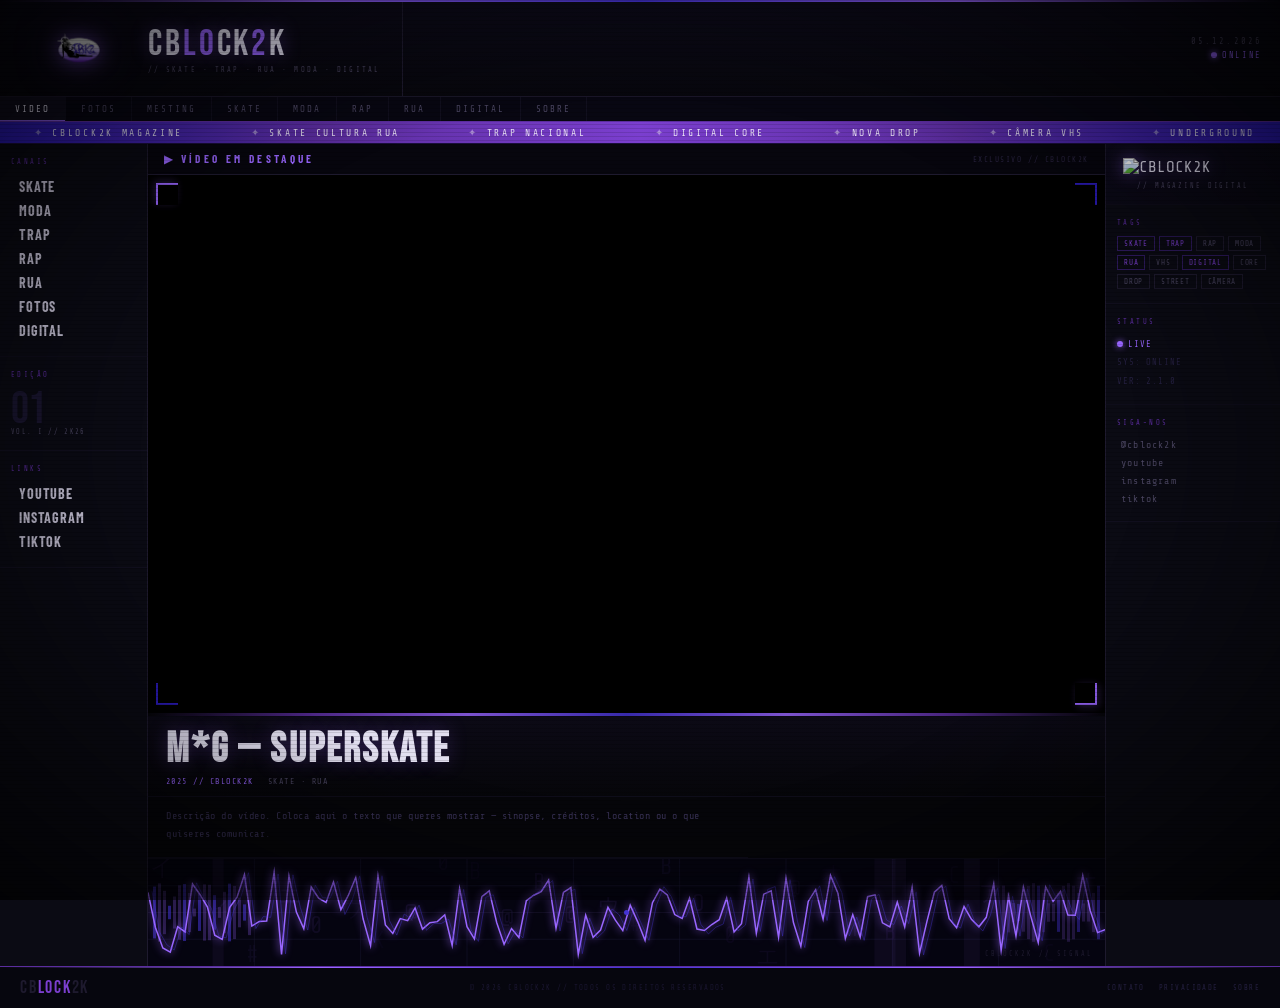
==== commit fdafe153: "Add cblock2026.png and update image references in fotos.html and mesting.html" ====
--- a/index.html
+++ b/index.html
@@ -12,7 +12,7 @@
   <div class="hi">
     <div class="lb">
       <div class="liw">
-        <a href="index.html"><img src="cblock2026.jpg" alt="CBLOCK2K"></a>
+        <a href="index.html"><img src="cblock2026.png" alt="CBLOCK2K"></a>
         <div class="lt">
           <span class="ln">CB<em>LO</em>CK<em>2</em>K</span>
           <span class="ls">// skate · trap · rua · moda · digital</span>
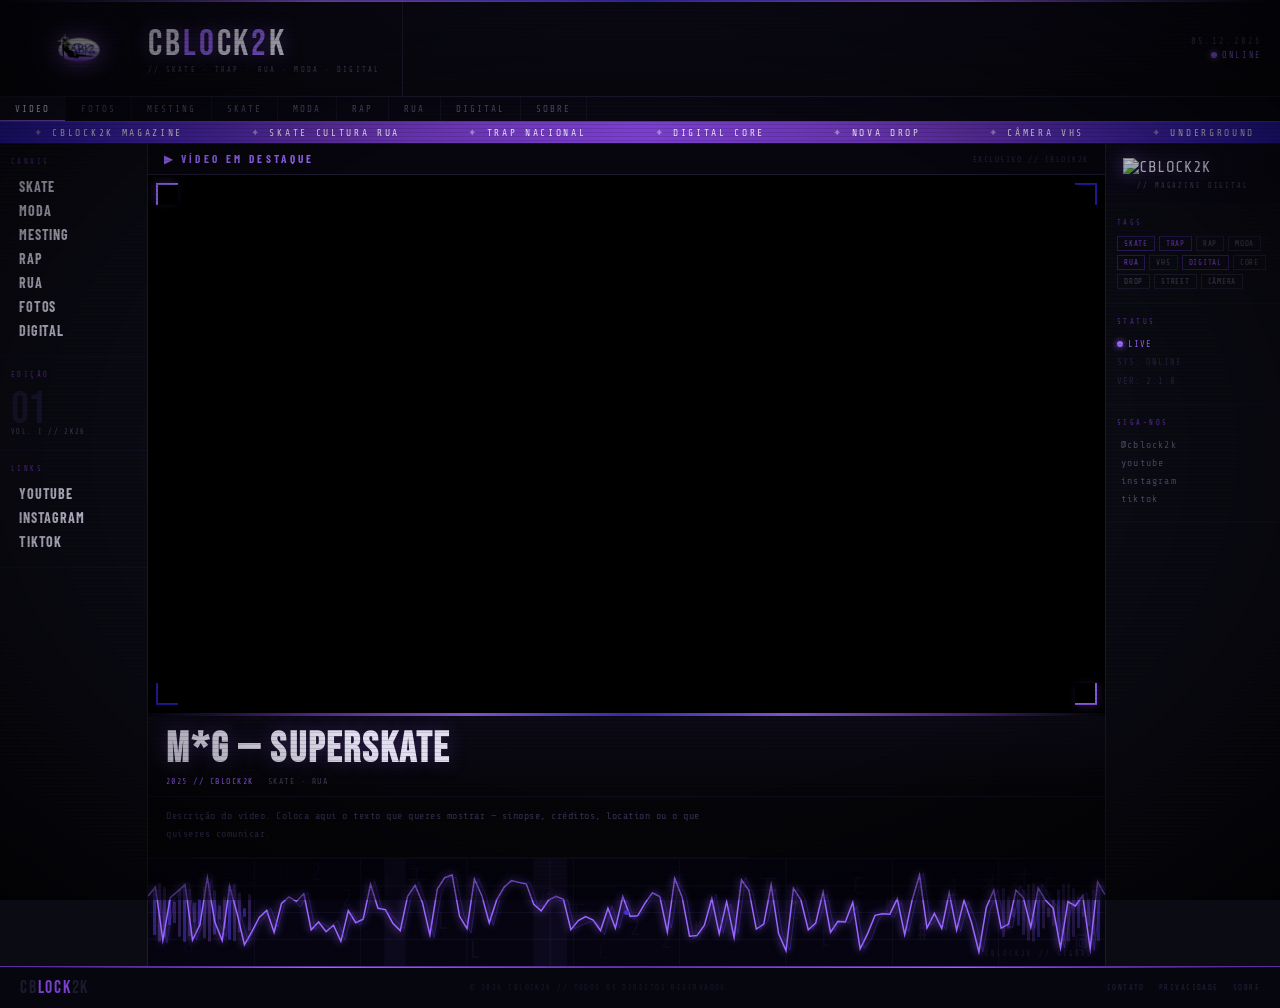
==== commit 8c24d51a: "Update navigation link from "Trap" to "Mesting" in index.html" ====
--- a/index.html
+++ b/index.html
@@ -53,7 +53,7 @@
       <ul class="slk">
         <li><a href="#">Skate</a></li>
         <li><a href="#">Moda</a></li>
-        <li><a href="#">Trap</a></li>
+        <li><a href="mesting.html">Mesting</a></li>
         <li><a href="#">Rap</a></li>
         <li><a href="#">Rua</a></li>
         <li><a href="fotos.html">Fotos</a></li>
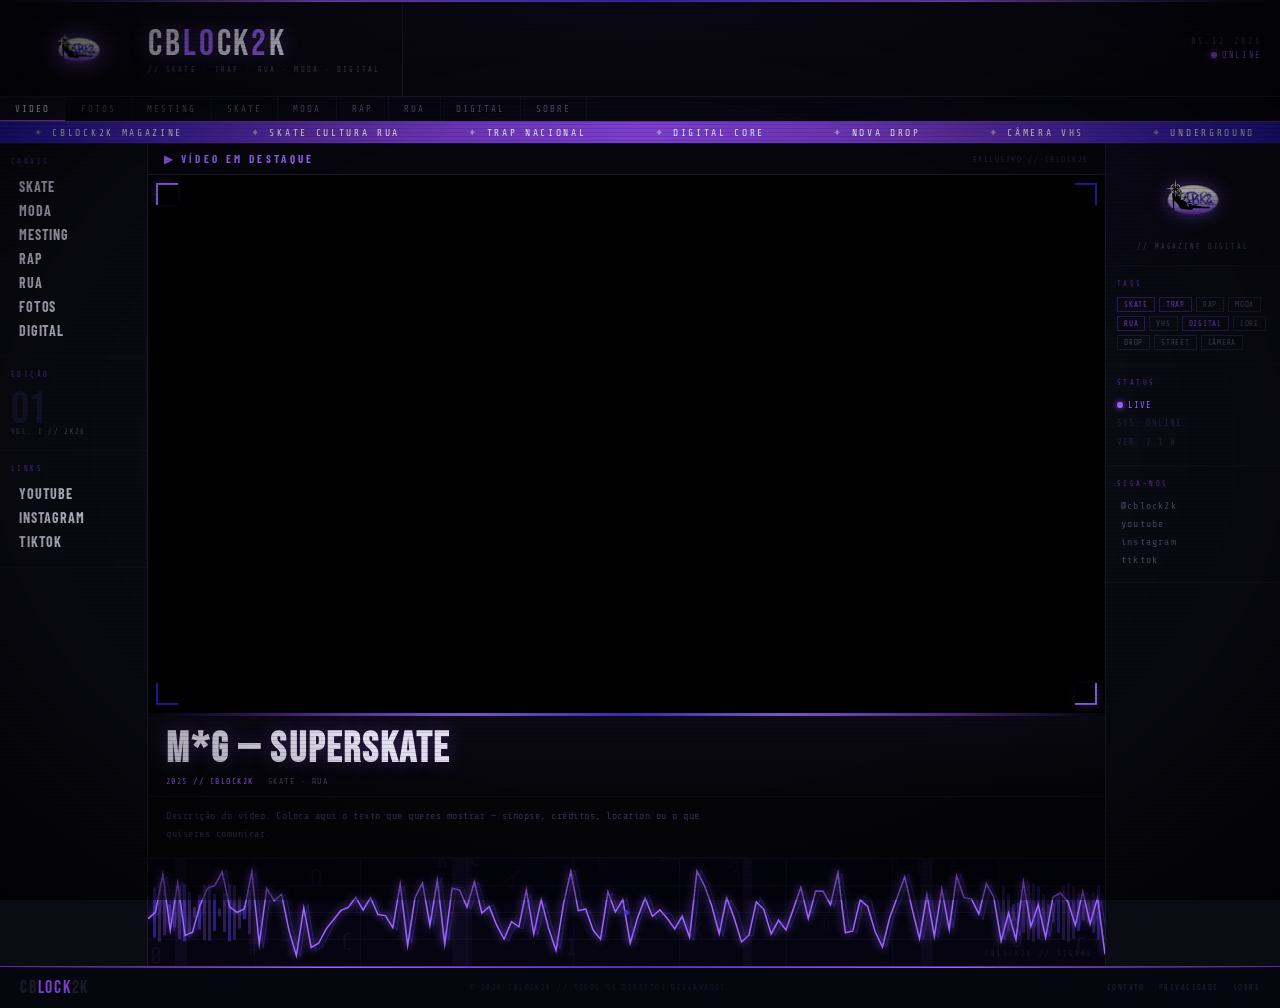
==== commit 4228f69c: "Update image references from JPG to PNG for consistency in fotos.html and mesting.html" ====
--- a/index.html
+++ b/index.html
@@ -109,7 +109,7 @@
 
   <aside class="sr">
     <div class="badge">
-      <img src="cblock2026.jpg" alt="CBLOCK2K">
+      <img src="cblock2026.png" alt="CBLOCK2K">
       <span class="bsub">// magazine digital</span>
     </div>
     <div class="ss">
